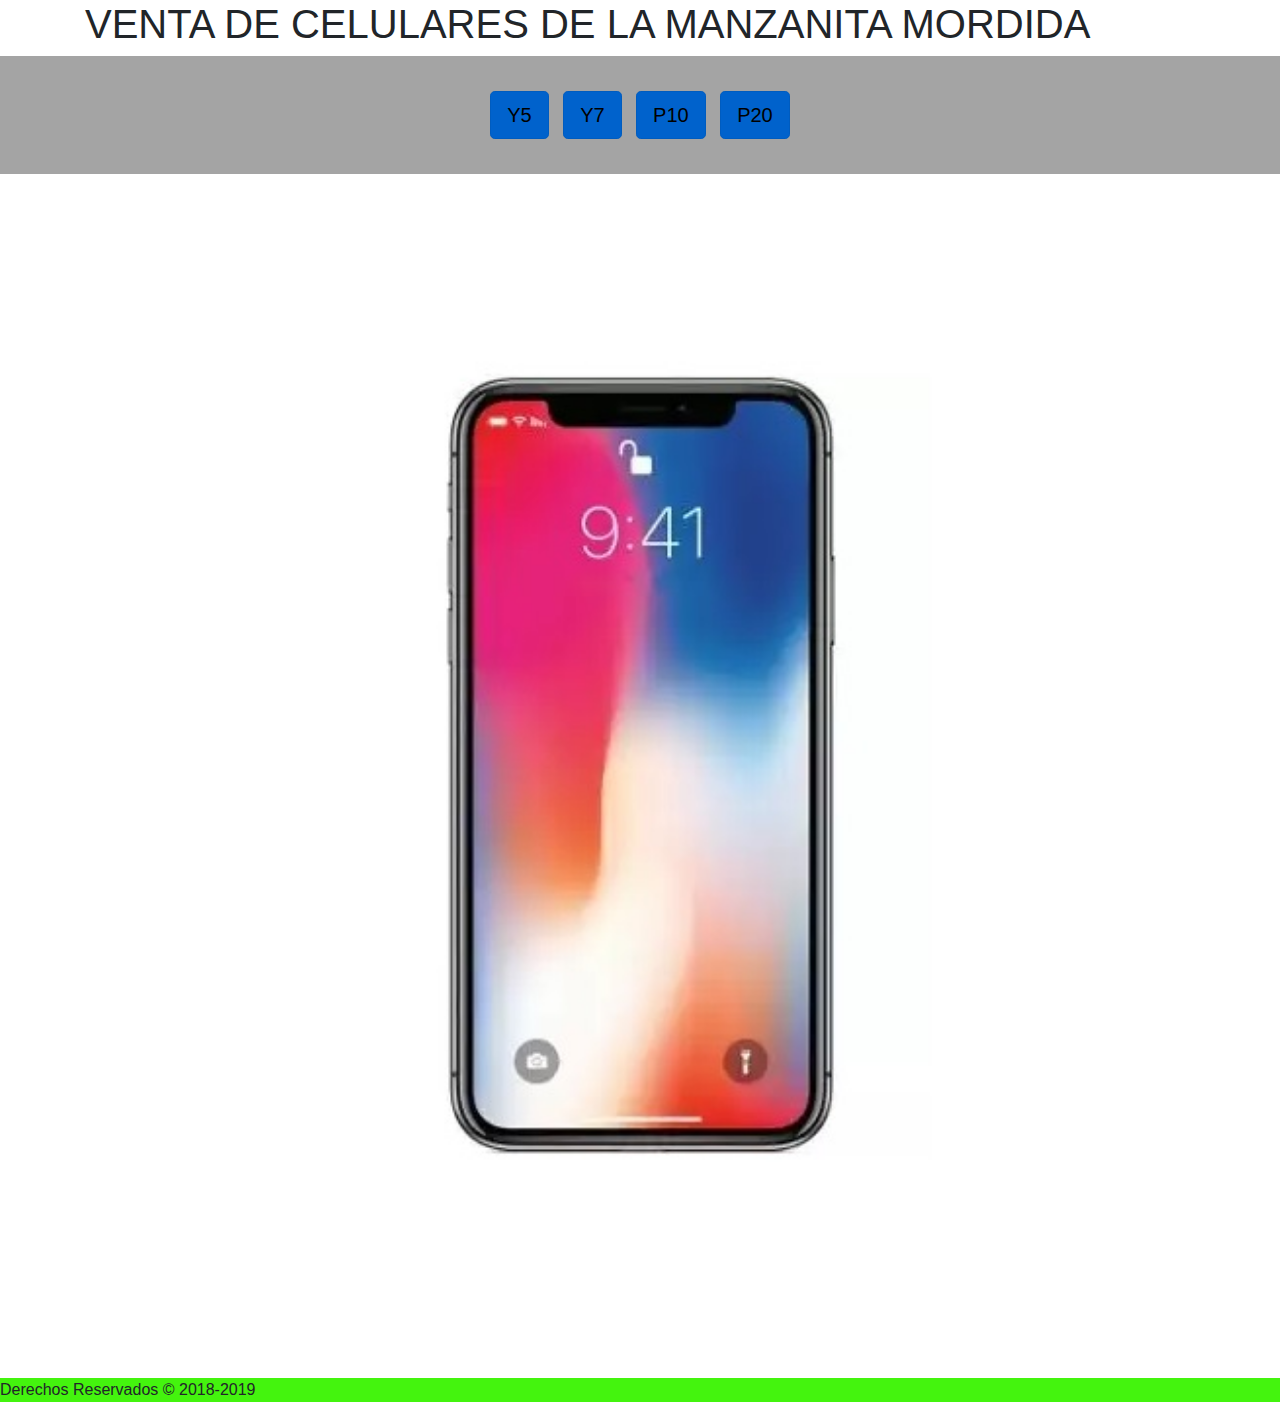
==== huawei.html @ 152ca83a "pagina principal" ====
<!DOCTYPE html>
<html>
<head>
	<meta charset="utf-8">
	<meta http-equiv="X-UA-Compatible" content="IE=edge">
	<title>IPHONESTORE</title>
	<link rel="stylesheet" href="css/bootstrap.min.css">
	<link rel="stylesheet" href="style.css">
</head>
<body>
	<div>
		<header class="container">
			<div class="row">
				<div class="col-sm-12" >
					<h1>VENTA DE CELULARES DE LA MANZANITA MORDIDA</h1>
				</div>	
				
			</div>
  		</header>

	  <nav >
	    <ul id="menu1">
		<li><a href="#" class="btn btn-primary btn-lg active" role="button" aria-pressed="true">Y5</a></li>
		<li><a href="#" class="btn btn-primary btn-lg active" role="button" aria-pressed="true">Y7</a></li>
		<li><a href="#" class="btn btn-primary btn-lg active" role="button" aria-pressed="true">P10</a></li>
		<li><a href="#" class="btn btn-primary btn-lg active" role="button" aria-pressed="true">P20</a></li>
		</ul>
	  </nav>

	  <section class="container">
	        <div id="carouselExampleControls" class="carousel slide" data-ride="carousel">
  <div class="carousel-inner">
    <div class="carousel-item active">
      <img src="imagenes/carrusel principal/1 iPhone-Xs-64GB-Costa-Rica.jpg" class="d-block w-100" alt="...">
    </div>
    <div class="carousel-item">
      <img src="imagenes/carrusel principal/2 Iphone.webp" class="d-block w-100" alt="...">
    </div>
    <div class="carousel-item">
      <img src="imagenes/carrusel principal/3 149824.jpg" class="d-block w-100" alt="...">
    </div>
  </div>
  <a class="carousel-control-prev" href="#carouselExampleControls" role="button" data-slide="prev">
    <span class="carousel-control-prev-icon" aria-hidden="true"></span>
    <span class="sr-only">Previous</span>
  </a>
  <a class="carousel-control-next" href="#carouselExampleControls" role="button" data-slide="next">
    <span class="carousel-control-next-icon" aria-hidden="true"></span>
    <span class="sr-only">Next</span>
  </a>
</div>
	  </section>

	  <footer id="pie">
	    Derechos Reservados &copy; 2018-2019
	  </footer>
		
	</div>





<script src="js/jquery.js"></script>
<script src="js/bootstrap.min.js"></script>
</body>
</html>
---- style.css ----
#menu1 li{
  display: inline-block;
  padding: 5px; 
}
#menu1 a{
  text-decoration: none;
  color: black;
}
#menu1{
  background-color: #A4A4A4;
  padding: 30px;
  text-align: center;
}
#menu1 li:hover{
  background-color: #FFFFFF;
}

#pie{
  background-color: #44F40E
}
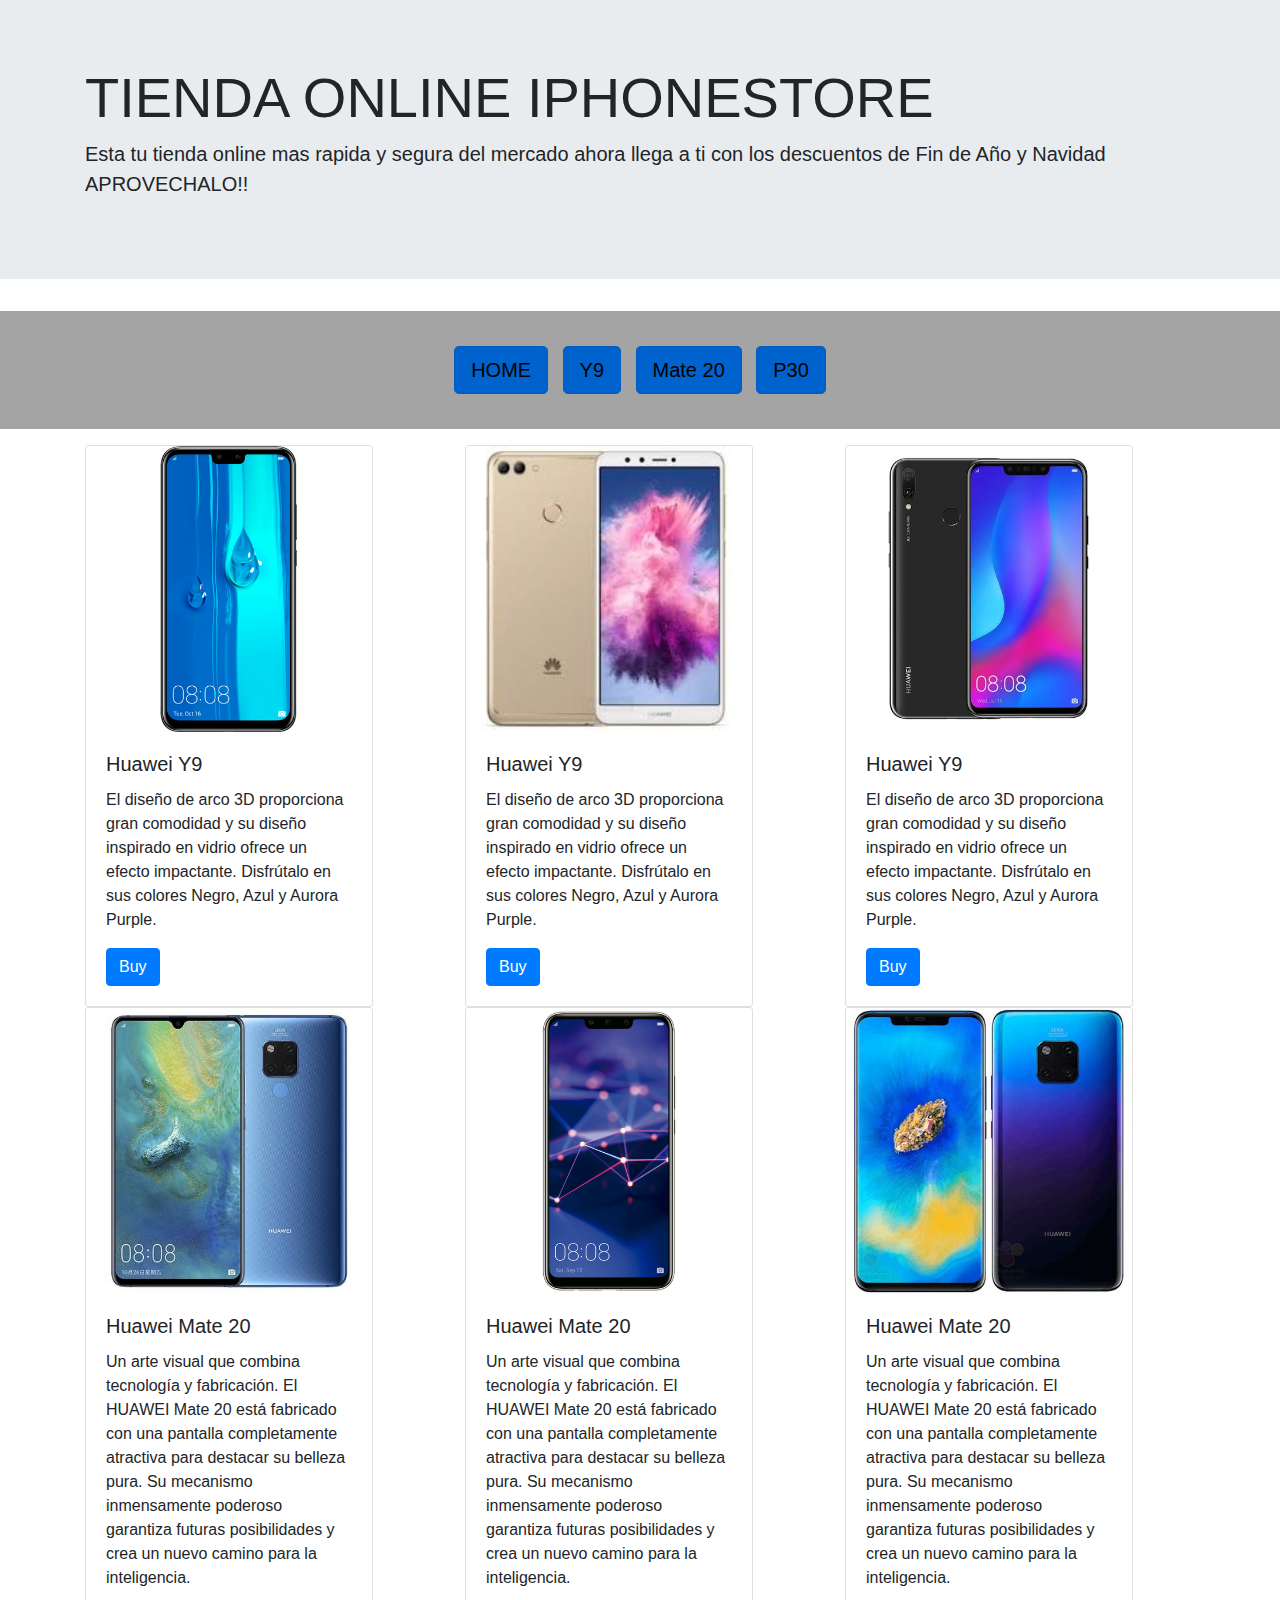
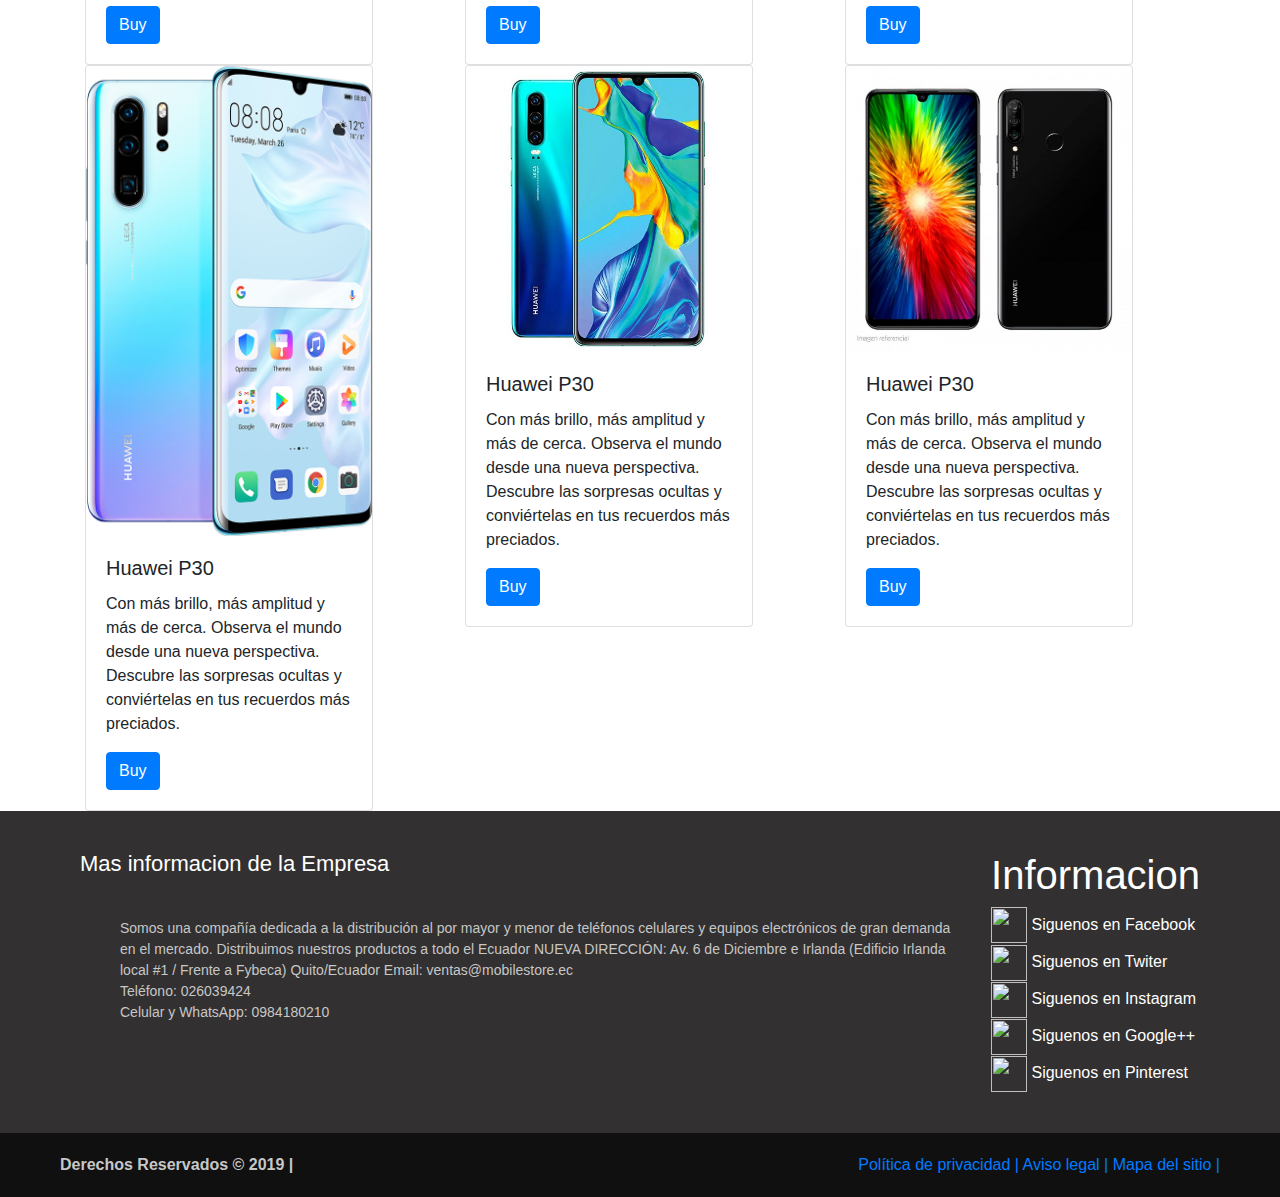
==== commit 2d5eca0b: "paginas secundarias" ====
--- a/huawei.html
+++ b/huawei.html
@@ -9,58 +9,188 @@
 </head>
 <body>
 	<div>
-		<header class="container">
+		<header>
 			<div class="row">
-				<div class="col-sm-12" >
-					<h1>VENTA DE CELULARES DE LA MANZANITA MORDIDA</h1>
-				</div>	
-				
+				<div class="col-12">
+					<div class="jumbotron jumbotron-fluid">
+					  <div class="container">
+					    <h1 class="display-4">TIENDA ONLINE IPHONESTORE</h1>
+					    <p class="lead">Esta tu tienda online mas rapida y segura del mercado ahora llega a ti con los descuentos de Fin de Año y Navidad APROVECHALO!!</p>
+					  </div>
+					</div>	
+				</div>
 			</div>
   		</header>
 
-	  <nav >
-	    <ul id="menu1">
-		<li><a href="#" class="btn btn-primary btn-lg active" role="button" aria-pressed="true">Y5</a></li>
-		<li><a href="#" class="btn btn-primary btn-lg active" role="button" aria-pressed="true">Y7</a></li>
-		<li><a href="#" class="btn btn-primary btn-lg active" role="button" aria-pressed="true">P10</a></li>
-		<li><a href="#" class="btn btn-primary btn-lg active" role="button" aria-pressed="true">P20</a></li>
-		</ul>
-	  </nav>
+	  	<nav >
+		    <ul id="menu1">
+			<li><a href="index.html" class="btn btn-primary btn-lg active" role="button" aria-pressed="true">HOME</a></li>
+			<li><a href="#" class="btn btn-primary btn-lg active" role="button" aria-pressed="true">Y9</a></li>
+			<li><a href="#" class="btn btn-primary btn-lg active" role="button" aria-pressed="true">Mate 20</a></li>
+			<li><a href="#" class="btn btn-primary btn-lg active" role="button" aria-pressed="true">P30</a></li>
+			</ul>
+		</nav>
 
 	  <section class="container">
-	        <div id="carouselExampleControls" class="carousel slide" data-ride="carousel">
-  <div class="carousel-inner">
-    <div class="carousel-item active">
-      <img src="imagenes/carrusel principal/1 iPhone-Xs-64GB-Costa-Rica.jpg" class="d-block w-100" alt="...">
-    </div>
-    <div class="carousel-item">
-      <img src="imagenes/carrusel principal/2 Iphone.webp" class="d-block w-100" alt="...">
-    </div>
-    <div class="carousel-item">
-      <img src="imagenes/carrusel principal/3 149824.jpg" class="d-block w-100" alt="...">
-    </div>
-  </div>
-  <a class="carousel-control-prev" href="#carouselExampleControls" role="button" data-slide="prev">
-    <span class="carousel-control-prev-icon" aria-hidden="true"></span>
-    <span class="sr-only">Previous</span>
-  </a>
-  <a class="carousel-control-next" href="#carouselExampleControls" role="button" data-slide="next">
-    <span class="carousel-control-next-icon" aria-hidden="true"></span>
-    <span class="sr-only">Next</span>
-  </a>
-</div>
+	  	  <div class="row">
+		    <div class="col-6 col-md-4">
+		    	<div class="card" style="width: 18rem;">
+				  <img src="imagenes/huawei/y9/1 Y9-2019-Black-Front-min--3-.webp" class="card-img-top" alt="...">
+				  <div class="card-body">
+				    <h5 class="card-title">Huawei Y9</h5>
+				    <p class="card-text">El diseño de arco 3D proporciona gran comodidad y su diseño inspirado en vidrio ofrece un efecto impactante. Disfrútalo en sus colores Negro, Azul y Aurora Purple.</p>
+				    <a href="#" class="btn btn-primary">Buy</a>
+				  </div>
+				</div>	
+		    </div>
+
+		    <div class="col-6 col-md-4">
+		    	<div class="card" style="width: 18rem;">
+				  <img src="imagenes/huawei/y9/2 HUAWEI Y9 2019 BLACK-500x500.jpg" class="card-img-top" alt="...">
+				  <div class="card-body">
+				    <h5 class="card-title">Huawei Y9</h5>
+				    <p class="card-text">El diseño de arco 3D proporciona gran comodidad y su diseño inspirado en vidrio ofrece un efecto impactante. Disfrútalo en sus colores Negro, Azul y Aurora Purple.</p>
+				    <a href="#" class="btn btn-primary">Buy</a>
+				  </div>
+				</div>	
+		    </div>
+
+		    <div class="col-6 col-md-4">
+		    	<div class="card" style="width: 18rem;">
+				  <img src="imagenes/huawei/y9/3 HUAWEI Y9 2019 BLACK-500x500.jpg" class="card-img-top" alt="...">
+				  <div class="card-body">
+				    <h5 class="card-title">Huawei Y9</h5>
+				    <p class="card-text">El diseño de arco 3D proporciona gran comodidad y su diseño inspirado en vidrio ofrece un efecto impactante. Disfrútalo en sus colores Negro, Azul y Aurora Purple.</p>
+				    <a href="#" class="btn btn-primary">Buy</a>
+				  </div>
+				</div>	
+		    </div>
+
+		    <div class="col-6 col-md-4">
+		    	<div class="card" style="width: 18rem;">
+				  <img src="imagenes/huawei/mate 20/1 huawei-mate.jpg" class="card-img-top" alt="...">
+				  <div class="card-body">
+				    <h5 class="card-title">Huawei Mate 20</h5>
+				    <p class="card-text">Un arte visual que combina tecnología y fabricación. El HUAWEI Mate 20 está fabricado con una pantalla completamente atractiva para destacar su belleza pura. Su mecanismo inmensamente poderoso garantiza futuras posibilidades y crea un nuevo camino para la inteligencia.</p>
+				    <a href="#" class="btn btn-primary">Buy</a>
+				  </div>
+				</div>	
+		    </div>
+
+		    <div class="col-6 col-md-4">
+		    	<div class="card" style="width: 18rem;">
+				  <img src="imagenes/huawei/mate 20/2 huawei-mate-20-lite-7909-500x500.jpg" class="card-img-top" alt="...">
+				  <div class="card-body">
+				    <h5 class="card-title">Huawei Mate 20</h5>
+				    <p class="card-text">Un arte visual que combina tecnología y fabricación. El HUAWEI Mate 20 está fabricado con una pantalla completamente atractiva para destacar su belleza pura. Su mecanismo inmensamente poderoso garantiza futuras posibilidades y crea un nuevo camino para la inteligencia.</p>
+				    <a href="#" class="btn btn-primary">Buy</a>
+				  </div>
+				</div>	
+		    </div>
+
+		    <div class="col-6 col-md-4">
+		    	<div class="card" style="width: 18rem;">
+				  <img src="imagenes/huawei/mate 20/3 huawei-mate-20-pro.jpg" class="card-img-top" alt="...">
+				  <div class="card-body">
+				    <h5 class="card-title">Huawei Mate 20</h5>
+				    <p class="card-text">Un arte visual que combina tecnología y fabricación. El HUAWEI Mate 20 está fabricado con una pantalla completamente atractiva para destacar su belleza pura. Su mecanismo inmensamente poderoso garantiza futuras posibilidades y crea un nuevo camino para la inteligencia.</p>
+				    <a href="#" class="btn btn-primary">Buy</a>
+				  </div>
+				</div>	
+		    </div>
+
+		    <div class="col-6 col-md-4">
+		    	<div class="card" style="width: 18rem;">
+				  <img src="imagenes/huawei/p30/1 pic_familyP30pro_md.jpg" class="card-img-top" alt="...">
+				  <div class="card-body">
+				    <h5 class="card-title">Huawei P30</h5>
+				    <p class="card-text">Con más brillo, más amplitud y más de cerca. Observa el mundo desde una nueva perspectiva. Descubre las sorpresas ocultas y conviértelas en tus recuerdos más preciados.</p>
+				    <a href="#" class="btn btn-primary">Buy</a>
+				  </div>
+				</div>	
+		    </div>
+
+		    <div class="col-6 col-md-4">
+		    	<div class="card" style="width: 18rem;">
+				  <img src="imagenes/huawei/p30/2 Huawei-P30-500x500.jpg" class="card-img-top" alt="...">
+				  <div class="card-body">
+				    <h5 class="card-title">Huawei P30</h5>
+				    <p class="card-text">Con más brillo, más amplitud y más de cerca. Observa el mundo desde una nueva perspectiva. Descubre las sorpresas ocultas y conviértelas en tus recuerdos más preciados.</p>
+				    <a href="#" class="btn btn-primary">Buy</a>
+				  </div>
+				</div>	
+		    </div>
+
+		    <div class="col-6 col-md-4">
+		    	<div class="card" style="width: 18rem;">
+				  <img src="imagenes/huawei/p30/3 MAR-LX3A-500x500.jpg" class="card-img-top" alt="...">
+				  <div class="card-body">
+				    <h5 class="card-title">Huawei P30</h5>
+				    <p class="card-text">Con más brillo, más amplitud y más de cerca. Observa el mundo desde una nueva perspectiva. Descubre las sorpresas ocultas y conviértelas en tus recuerdos más preciados.</p>
+				    <a href="#" class="btn btn-primary">Buy</a>
+				  </div>
+				</div>	
+		    </div>
+
+		    
+		  </div>
 	  </section>
 
-	  <footer id="pie">
-	    Derechos Reservados &copy; 2018-2019
+	  <footer>
+	  	<div class="container-footer-all">
+	  		<div class="container-body">
+		  		<div class="colum1">
+		  			<h1>Mas informacion de la Empresa</h1>
+		  			<p>Somos una compañía dedicada a la distribución al por mayor y menor de teléfonos celulares y equipos electrónicos de gran demanda en el mercado. 
+					Distribuimos nuestros productos a todo el Ecuador
+					NUEVA DIRECCIÓN: Av. 6 de Diciembre e Irlanda (Edificio Irlanda local #1 / Frente a Fybeca) Quito/Ecuador 
+					Email: ventas@mobilestore.ec
+					<br>Teléfono: 026039424
+					<br>Celular y WhatsApp: 0984180210
+					</p>
+		  		</div>
+		  		<div class="colum2">
+		  			<h1>Informacion </h1>
+		  			<div class="row1">
+		  			<img src="https://img.icons8.com/color/48/000000/facebook.png">
+		  			<label>Siguenos en Facebook</label>
+		  			</div>
+		  			<div class="row1">
+		  			<img src="https://img.icons8.com/color/48/000000/twitter.png">
+		  			<label>Siguenos en Twiter</label>
+		  			</div>
+		  			<div class="row1">
+		  			<img src="https://img.icons8.com/color/48/000000/instagram-new.png">
+		  			<label>Siguenos en Instagram</label>
+		  			</div>
+		  			<div class="row1">
+		  			<img src="https://img.icons8.com/color/48/000000/google-plus.png">
+		  			<label>Siguenos en Google++</label>
+		  			</div>
+		  			<div class="row1">
+		  			<img src="https://img.icons8.com/color/48/000000/pinterest.png">
+		  			<label>Siguenos en Pinterest</label>
+		  			</div>
+		  		</div>
+		  	</div> 	
+	  	</div>
+
+	  	<div class="container-footer">
+	  		<div class="footer"> 
+	  			<div class="copyright">
+		  			<a href="">Derechos Reservados &copy; 2019 |</a>
+		  		</div> 		
+		  		<div class="informacion">
+		  			<a href="">Política de privacidad |</a>
+		  			<a href="">Aviso legal |</a>
+		  			<a href="">Mapa del sitio |</a>
+		  		</div>		
+		  	</div>
+		</div>
+		
 	  </footer>
 		
 	</div>
-
-
-
-
-
 <script src="js/jquery.js"></script>
 <script src="js/bootstrap.min.js"></script>
 </body>
--- a/style.css
+++ b/style.css
@@ -14,7 +14,79 @@
 #menu1 li:hover{
   background-color: #FFFFFF;
 }
+footer{
+  width: 100%;
+  margin: 0px;
+  padding: 0px;
+  box-sizing: border-box;;
+  font-family: sans-serif;
+  background:#323030;
+  color: #FFFFFF;
+}
+.container-footer-all{
+    width: 100%;
+    max-width: 1200px;
+    margin: auto;
+    padding: 40px;
+}
+.container-body{
+  display: flex;
+  justify-content: space-between;
+}
+.colum1{
+  max-width: 400%;
+}
+.colum1 h1{
+  font-size: 22px;
 
-#pie{
-  background-color: #44F40E
 }
+.colum1 p{
+  font-size: 14px;
+  color: #C7C7C7;
+  margin:20px;
+  padding: 20px;
+  text-align: left;
+}
+.colum2{
+  max-width: 400%;
+}
+.colum1 h1{
+  font-size: 22px;
+}
+.colum1 .row{
+  margin-top: 20px;
+  display: flex;
+}
+.row1 img{
+  width: 36px;
+  height: 36px;
+}
+.row label{
+  margin-top: 10px;
+  margin-left: 20px;
+  color: #C7C7C7;
+}
+
+.container-footer{
+  width: 100%;
+  background-color: #101010; 
+}
+.footer{
+  max-width: 1200px;
+  margin:auto;
+  display: flex;
+  justify-content: space-between;
+  padding: 20px;
+}
+.copyright{
+  color: #C7C7C7;
+}
+.copyright a{
+  text-decoration:none;
+  color: #C7C7C7;
+  font-weight: bold;
+}
+.informacion{
+  text-decoration:none;
+  color: #C7C7C7;
+}